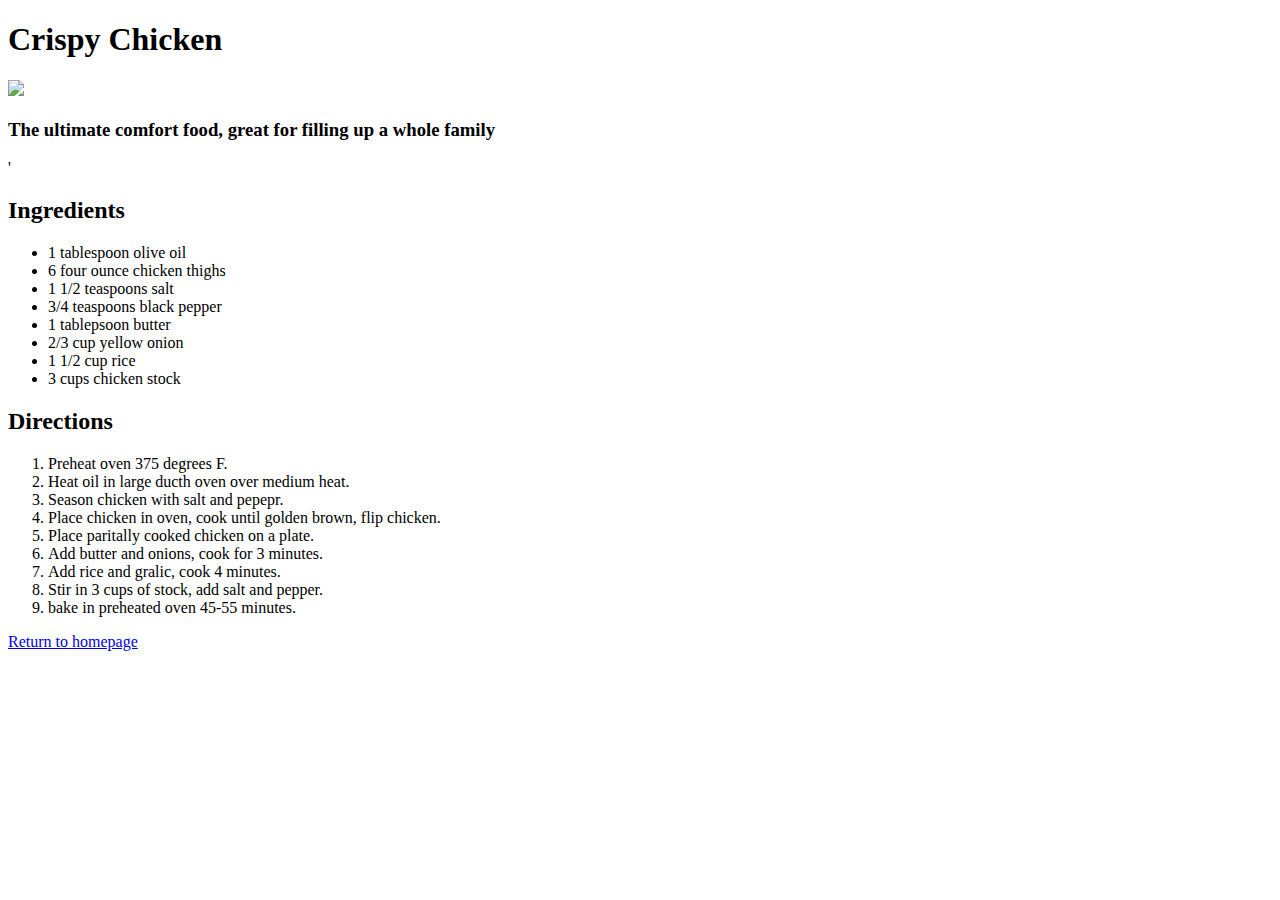
==== recipes/crispy-chicken.html @ 30770215 "Added crispy chicken page and referenced in index" ====
<!DOCTYPE html>
<html lang="en">
<head>
    <meta charset="UTF-8">
    <meta http-equiv="X-UA-Compatible" content="IE=edge">
    <meta name="viewport" content="width=device-width, initial-scale=1.0">
    <title>Crispy Chicken</title>
</head>
<body>
    <h1>Crispy Chicken</h1>
    <img src="../images/crispy-chicken.jpg">
    <h3>The ultimate comfort food, great for filling up a whole family</h3>'
    <h2>Ingredients</h2>
    <ul>
        <li>1 tablespoon olive oil</li>
        <li>6 four ounce chicken thighs</li>
        <li>1 1/2 teaspoons salt</li>
        <li>3/4 teaspoons black pepper</li>
        <li>1 tablepsoon butter</li>
        <li>2/3 cup yellow onion</li>
        <li>1 1/2 cup rice</li>
        <li>3 cups chicken stock</li>
    </ul>
    <h2>Directions</h2>
    <ol>
        <li>Preheat oven 375 degrees F.</li>
        <li>Heat oil in large ducth oven over medium heat.</li>
        <li>Season chicken with salt and pepepr.</li>
        <li>Place chicken in oven, cook until golden brown, flip chicken.</li>
        <li>Place paritally cooked chicken on a plate.</li>
        <li>Add butter and onions, cook for 3 minutes.</li>
        <li>Add rice and gralic, cook 4 minutes.</li>
        <li>Stir in 3 cups of stock, add salt and pepper.</li>
        <li>bake in preheated oven 45-55 minutes.</li>
    </ol>
    <a href="../index.html">Return to homepage</a>
</body>
</html>
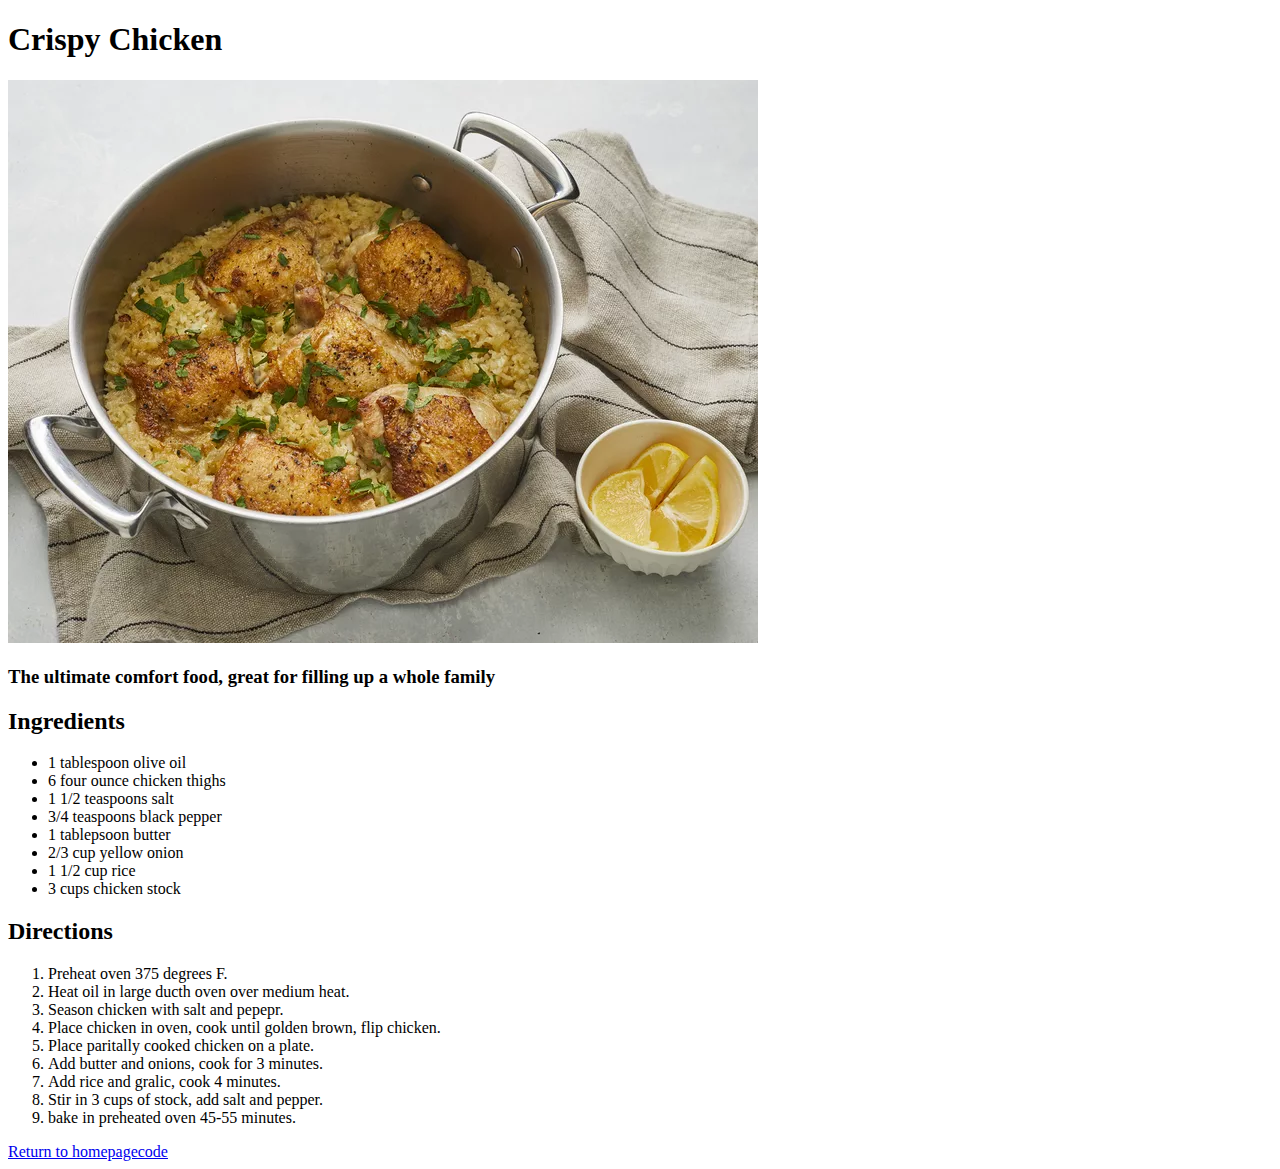
==== commit e424fdc5: "fix spelling and formatting errors" ====
--- a/recipes/crispy-chicken.html
+++ b/recipes/crispy-chicken.html
@@ -9,7 +9,7 @@
 <body>
     <h1>Crispy Chicken</h1>
     <img src="../images/crispy-chicken.jpg">
-    <h3>The ultimate comfort food, great for filling up a whole family</h3>'
+    <h3>The ultimate comfort food, great for filling up a whole family</h3>
     <h2>Ingredients</h2>
     <ul>
         <li>1 tablespoon olive oil</li>
@@ -33,6 +33,6 @@
         <li>Stir in 3 cups of stock, add salt and pepper.</li>
         <li>bake in preheated oven 45-55 minutes.</li>
     </ol>
-    <a href="../index.html">Return to homepage</a>
+    <a href="../index.html">Return to homepagecode</a>
 </body>
 </html>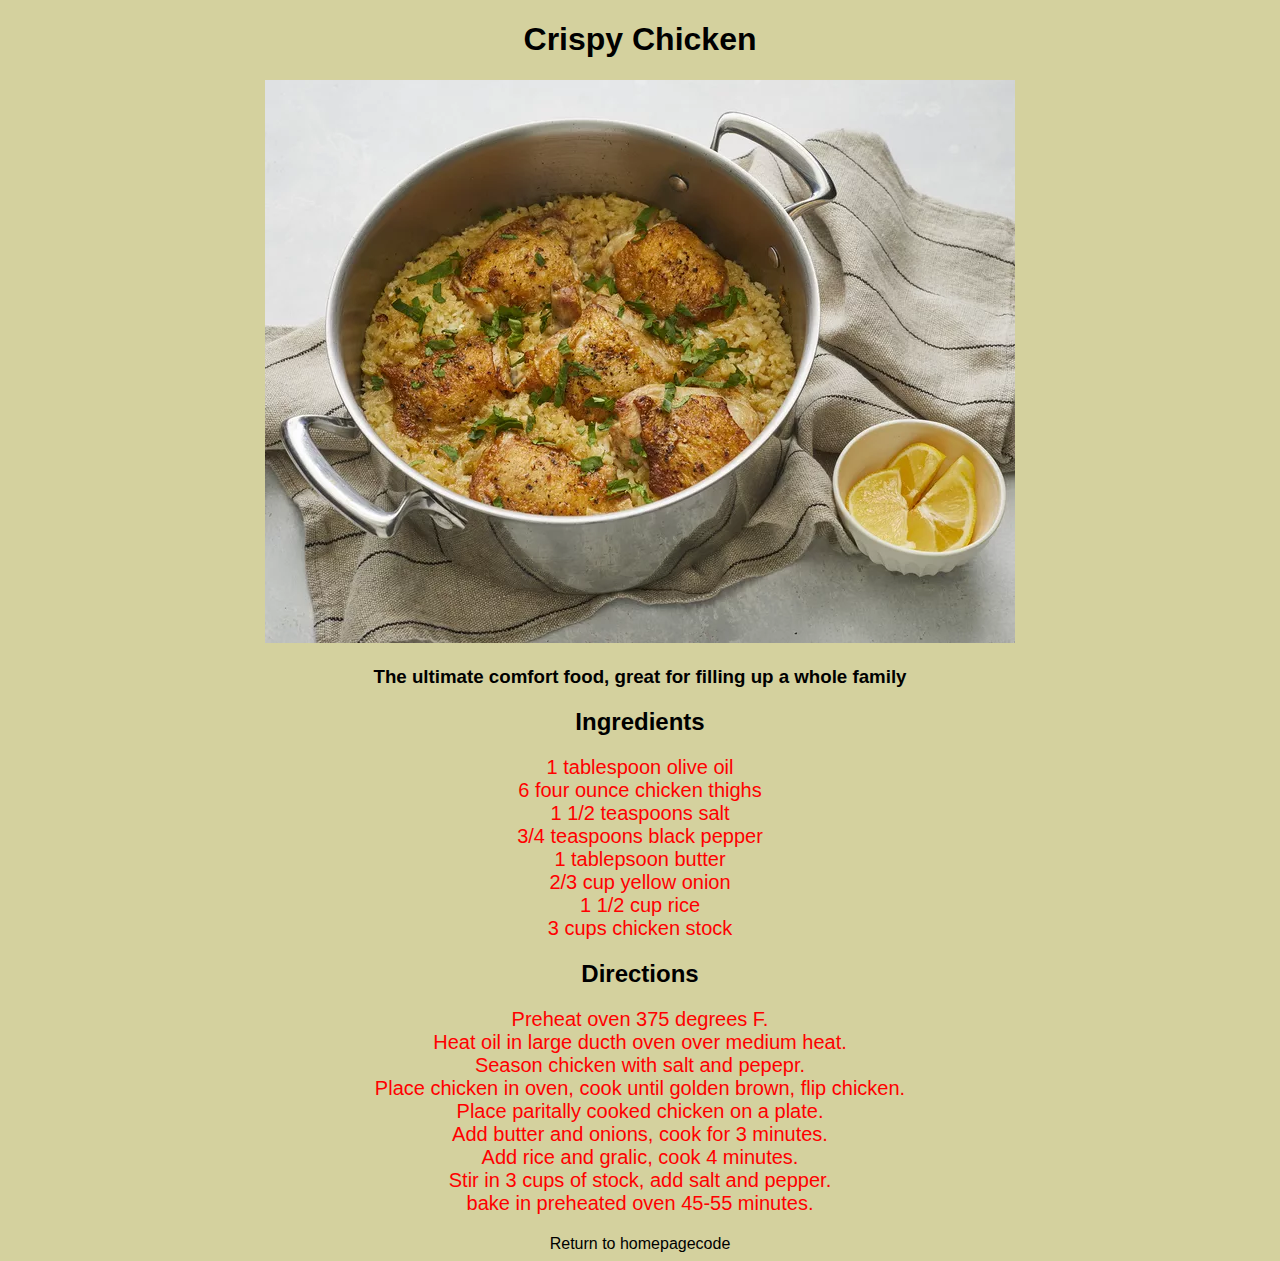
==== commit e0594c50: "Introduce css" ====
--- a/recipes/crispy-chicken.html
+++ b/recipes/crispy-chicken.html
@@ -4,6 +4,7 @@
     <meta charset="UTF-8">
     <meta http-equiv="X-UA-Compatible" content="IE=edge">
     <meta name="viewport" content="width=device-width, initial-scale=1.0">
+    <link rel="stylesheet" href="../styles.css">
     <title>Crispy Chicken</title>
 </head>
 <body>
--- a/styles.css
+++ b/styles.css
@@ -0,0 +1,26 @@
+a, a:hover, a:focus, a:active {
+    text-decoration: none;
+    color: inherit;
+}
+
+.header {
+    text-align: center;
+    color: black;
+    font-size: 60px;
+}
+
+ul, ol {
+    text-align: center;
+    list-style-type: none;
+    list-style-position: outside;
+    color: red;
+    font-size: 20px;
+    padding: 0;
+}
+
+
+body {
+    background-color: rgb(212, 209, 158);
+    text-align: center;
+    font-family: Arial, Helvetica, sans-serif;
+}